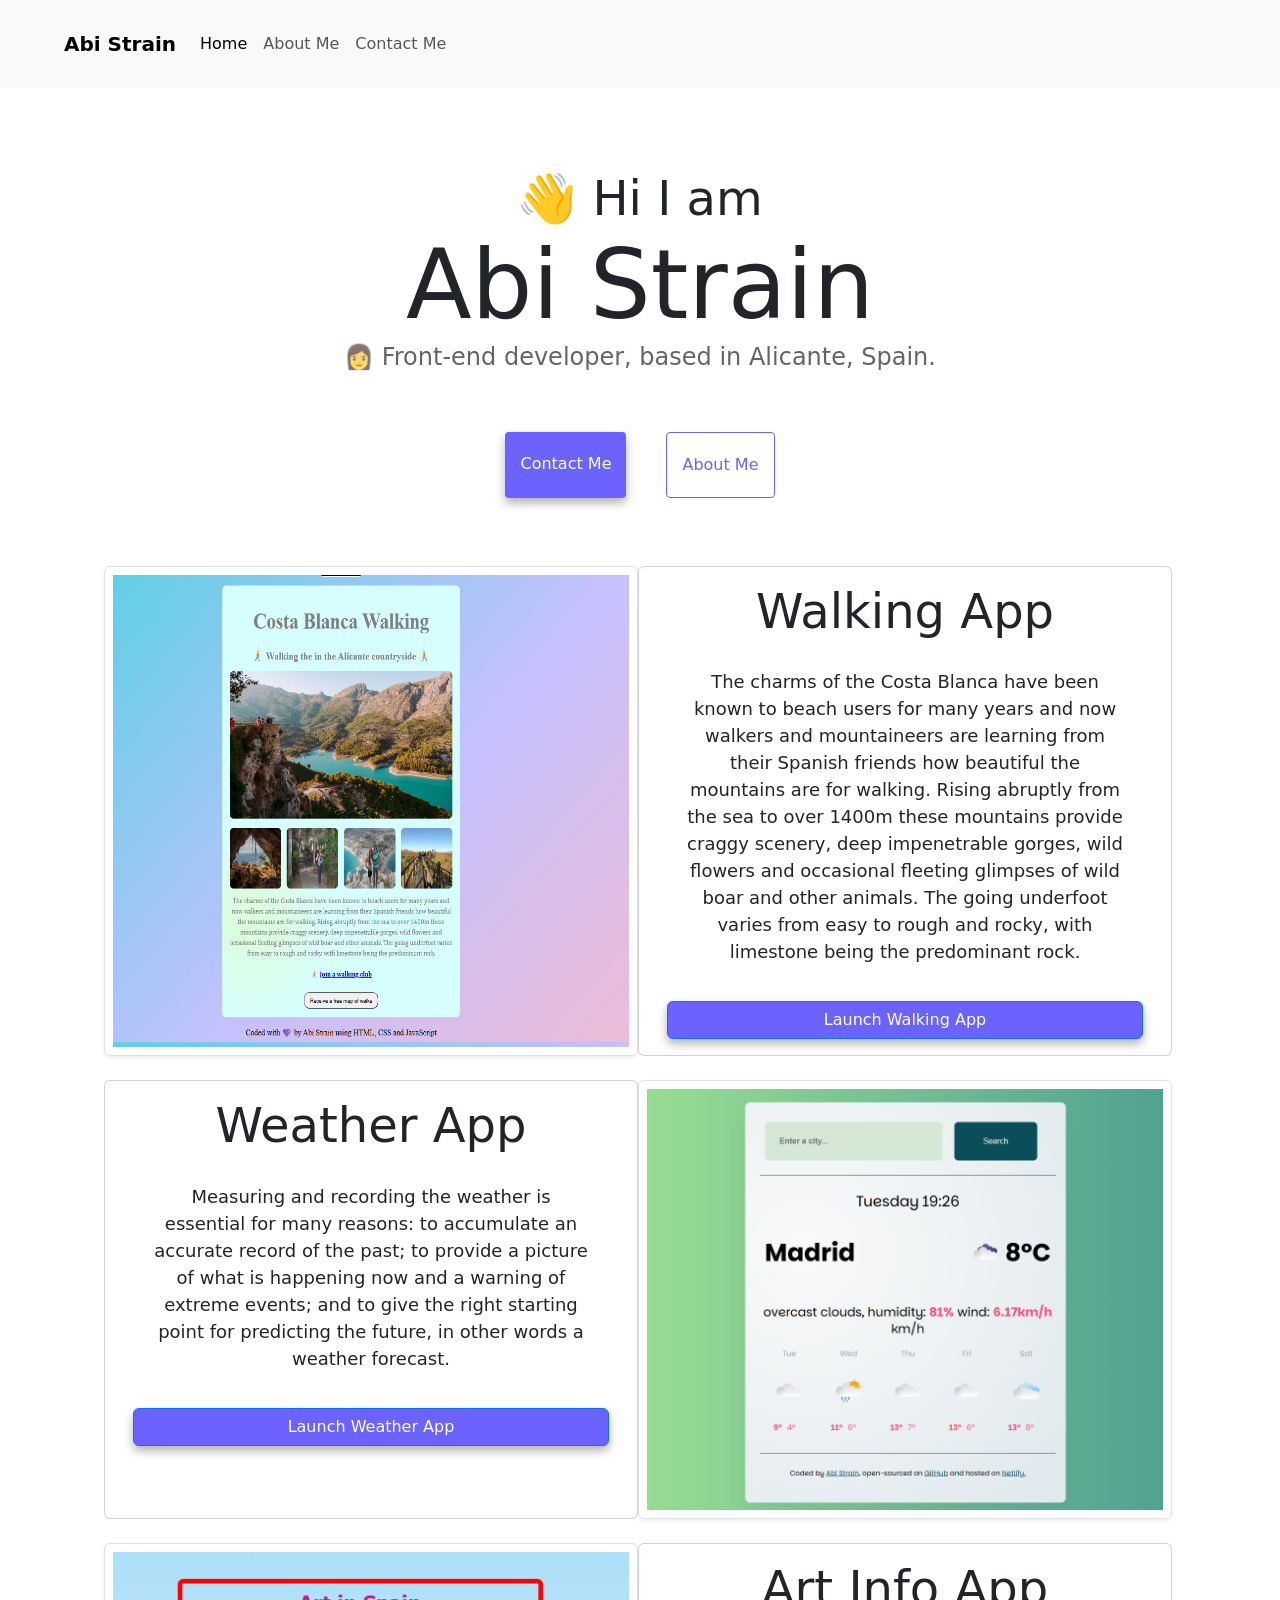
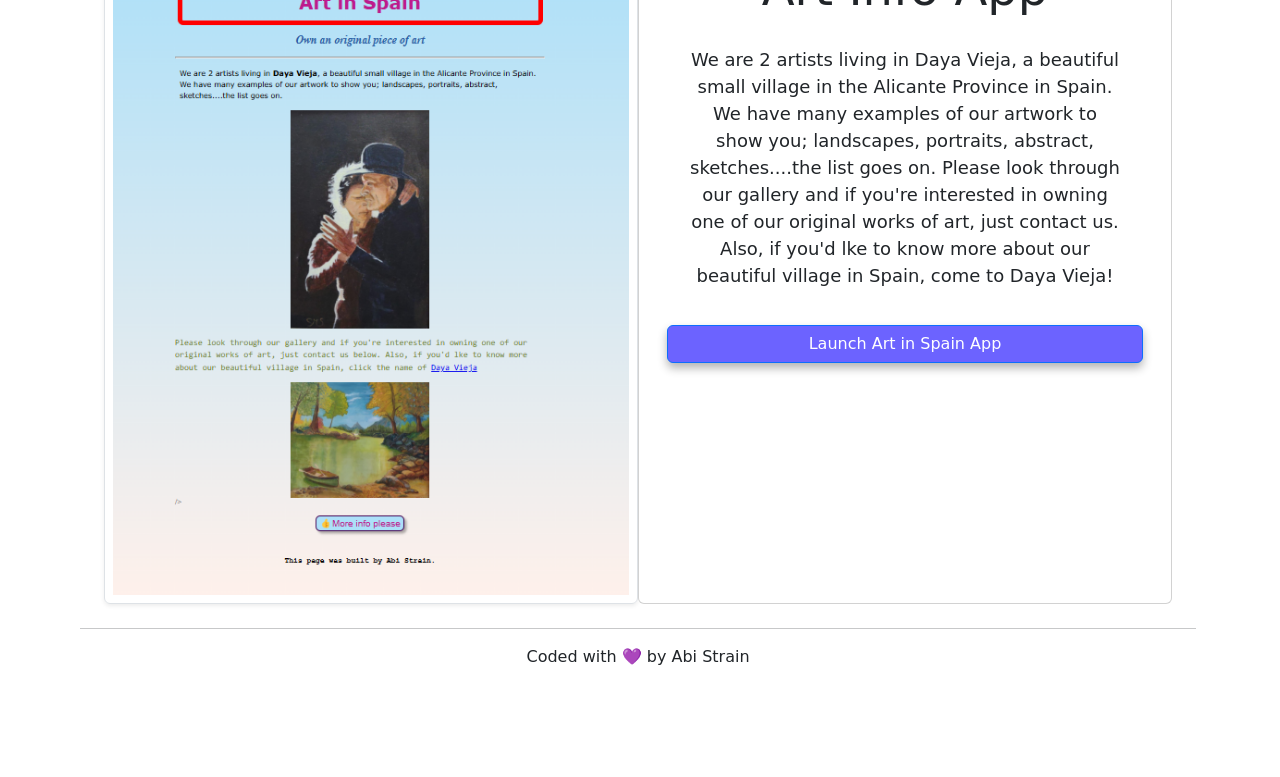
==== index.html @ cea0bedc "copied over files from sandbox" ====
<!DOCTYPE html>
<html lang="en">
  <head>
    <meta charset="UTF-8" />
    <meta http-equiv="X-UA-Compatible" content="IE=edge" />
    <link
      href="https://cdn.jsdelivr.net/npm/bootstrap@5.3.5/dist/css/bootstrap.min.css"
      rel="stylesheet"
      integrity="sha384-SgOJa3DmI69IUzQ2PVdRZhwQ+dy64/BUtbMJw1MZ8t5HZApcHrRKUc4W0kG879m7"
      crossorigin="anonymous"
    />
    <script
      src="https://cdn.jsdelivr.net/npm/bootstrap@5.3.5/dist/js/bootstrap.bundle.min.js"
      integrity="sha384-k6d4wzSIapyDyv1kpU366/PK5hCdSbCRGRCMv+eplOQJWyd1fbcAu9OCUj5zNLiq"
      crossorigin="anonymous"
    ></script>
    <meta name="viewport" content="width=device-width, initial-scale=1.0" />
     <link rel="stylesheet" href="src/style.css" />
     <title>Abi Strain</title>
   
  </head>
  

 <nav class="navbar navbar-expand-lg fixed-top bg-body-tertiary">
      <div class="container-fluid p-3 ms-5">
      <a class="navbar-brand" href="index.html"><strong>Abi Strain</strong></a>
      <button
        class="navbar-toggler"
        type="button"
        data-bs-toggle="collapse"
        data-bs-target="#navbarNav"
        aria-controls="navbarNav"
        aria-expanded="false"
        aria-label="Toggle navigation"
      >
        <span class="navbar-toggler-icon"></span>
      </button>
      <div class="collapse navbar-collapse" id="navbarNav">
        <ul class="navbar-nav">
          <li class="nav-item">
            <a class="nav-link active" aria-current="page" href="index.html"
              >Home</a
            >
          </li>
          <li class="nav-item">
            <a class="nav-link" href="about.html">About Me</a>
          </li>
          <li class="nav-item">
            <a class="nav-link" href="about.html#contact">Contact Me</a>
          </li>
        </ul>
      </div>
    </div>
  </nav>

  <body>
    <h2>👋 Hi I am</h2>
    <h1>Abi Strain</h1>
    <h3>👩 Front-end developer, based in Alicante, Spain.</h3>
    <div class="navigation-links">
      <a href="about.html#contact" class="contact-link">Contact me</a>
      <a href="about.html" class="about-link">About me</a>
    </div>
    <div class="container m-5">
      <div class="row m-4">
        
        <img
          src="images/walking.png"
          
          class="img-fluid col-sm-6 rounded shadow-sm p-2 border"
        />
     
        <div class="card col-sm-6">
        
          <div class="card-body">
            <h2 class="card-title">Walking App</h2>
            <p class="card-text">
              The charms of the Costa Blanca have been known to beach users for
              many years and now walkers and mountaineers are learning from
              their Spanish friends how beautiful the mountains are for walking.
              Rising abruptly from the sea to over 1400m these mountains provide
              craggy scenery, deep impenetrable gorges, wild flowers and
              occasional fleeting glimpses of wild boar and other animals. The
              going underfoot varies from easy to rough and rocky, with
              limestone being the predominant rock.
            </p>
            <a href="#" class="btn btn-primary">Launch Walking App</a>
          </div>
          
        </div>
      </div>
      <div class="row m-4">
        <div class="card col-sm-6">
          <div class="card-body">
            <h2 class="card-title">Weather App</h2>
            <p class="card-text">
              Measuring and recording the weather is essential for many reasons:
              to accumulate an accurate record of the past; to provide a picture
              of what is happening now and a warning of extreme events; and to
              give the right starting point for predicting the future, in other
              words a weather forecast.
            </p>
            <a href="#" class="btn btn-primary">Launch Weather App</a>
          </div>
        </div>
        <img
          src="images/weather.png"
          alt=""
          class="img-fluid rounded col-sm-6 shadow-sm p-2 border"
        />
      </div>
      <div class="row m-4">
        <img
          src="images/art.png"
          alt=""
          class="img-fluid rounded col-sm-6 shadow-sm p-2 border"
        />
        <div class="card col-sm-6">
          <div class="card-body">
            <h2 class="card-title">Art Info App</h2>
            <p class="card-text">
              We are 2 artists living in Daya Vieja, a beautiful small village in
               the Alicante Province in Spain. We have many examples of our artwork 
               to show you; landscapes, portraits, abstract, sketches....the list 
               goes on. Please look through our gallery and if you're interested in 
               owning one of our original works of art, just contact us. Also, if 
               you'd lke to know more about our beautiful village in Spain, 
               come to Daya Vieja!
            </p>
            <a href="#" class="btn btn-primary">Launch Art in Spain App</a>
          </div>
        </div>
    </div>
    <hr>
    <footer>Coded with 💜 by Abi Strain
    </footer>
  </body>
</html>
---- src/style.css ----
:root {
  --primary-color: #6c63ff;
  --secondary-color: #f5f2fe;
  --box-shadow: 0 5px 10px rgba(0, 0, 0, 0.3);
}

body {
  display: block;
  padding-top: 150px;
  padding-bottom: 40px;
  margin: 20px;
}

h1,
h2,
h3 {
  text-align: center;
  margin: 0;
}

h1 {
  font-size: 96px;
}

h2 {
  font-size: 48px;
}

h3 {
  font-size: 24px;
  opacity: 0.7;
}

p {
  padding: 20px;
  border-radius: 4px;
  font-size: 18px;
  line-height: 1.5;
  text-align: center;
}

.navigation-links {
  display: flex;
  margin-top: 40px;
  justify-content: center;
}

.navigation-links a {
  margin: 20px;
  border-radius: 4px;
  padding: 20px 15px;
  text-decoration: none;
  text-transform: capitalize;
}

.contact-link {
  background: var(--primary-color);
  box-shadow: var(--box-shadow);
  color: white;
}

.about-link {
  color: var(--primary-color);
  border: 1px solid var(--primary-color);
}

.email-link {
  display: flex;
  justify-content: center;
  color: var(--primary-color);
  font-size: 28px;
  text-decoration: none;
}

.email-link:hover {
  text-decoration: underline;
}

.btn {
  background: var(--primary-color);
  box-shadow: var(--box-shadow);
  color: white;
  display: block;
}
footer {
  text-align: center;
}
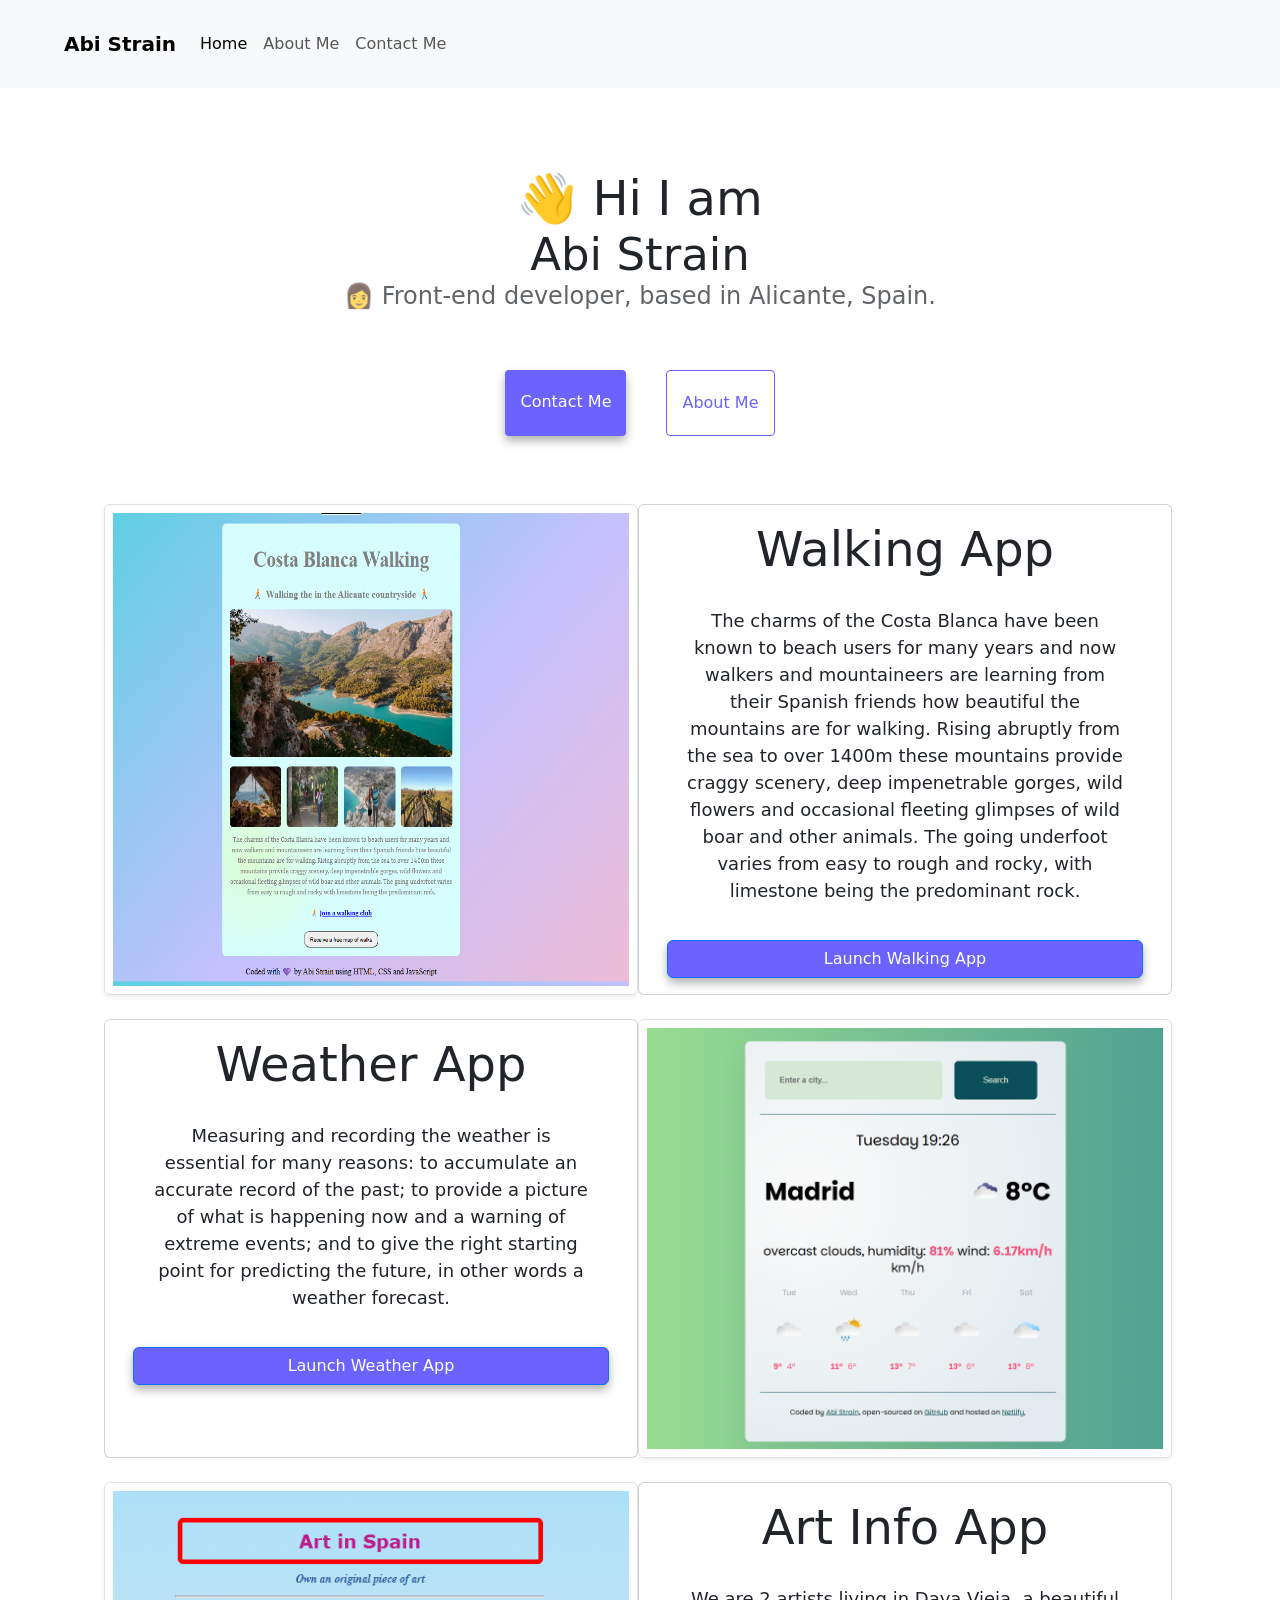
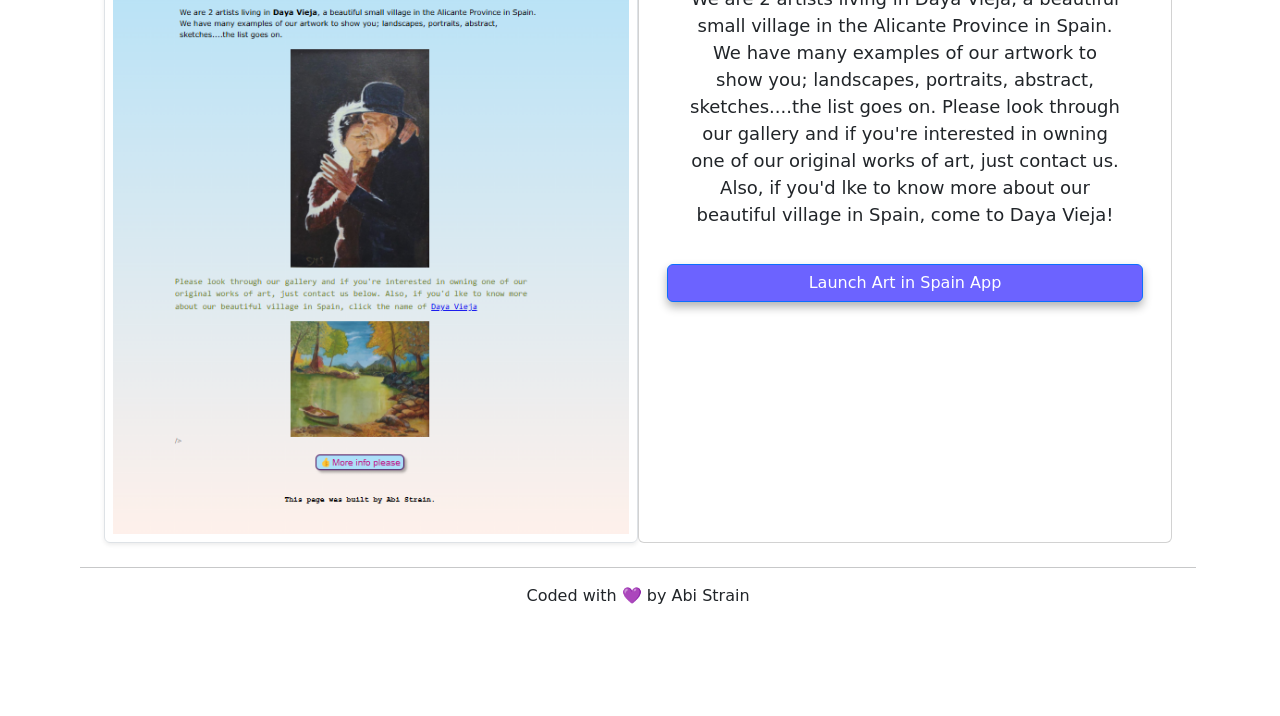
==== commit 6debb2d9: "added media queries" ====
--- a/index.html
+++ b/index.html
@@ -3,6 +3,9 @@
   <head>
     <meta charset="UTF-8" />
     <meta http-equiv="X-UA-Compatible" content="IE=edge" />
+    <meta
+      name="description"
+      content="Visit the different webpages created by front-end developer Abi Strain" />
     <link
       href="https://cdn.jsdelivr.net/npm/bootstrap@5.3.5/dist/css/bootstrap.min.css"
       rel="stylesheet"
@@ -16,14 +19,14 @@
     ></script>
     <meta name="viewport" content="width=device-width, initial-scale=1.0" />
      <link rel="stylesheet" href="src/style.css" />
-     <title>Abi Strain</title>
+     <title>Front End Developer - Abi Strain</title>
    
   </head>
-  
+  <body>
 
  <nav class="navbar navbar-expand-lg fixed-top bg-body-tertiary">
       <div class="container-fluid p-3 ms-5">
-      <a class="navbar-brand" href="index.html"><strong>Abi Strain</strong></a>
+      <a class="navbar-brand" href="index.html" title="homepage"><strong>Abi Strain</strong></a>
       <button
         class="navbar-toggler"
         type="button"
@@ -38,34 +41,34 @@
       <div class="collapse navbar-collapse" id="navbarNav">
         <ul class="navbar-nav">
           <li class="nav-item">
-            <a class="nav-link active" aria-current="page" href="index.html"
+            <a class="nav-link active" aria-current="page" href="index.html" title="Back to homepage"
               >Home</a
             >
           </li>
           <li class="nav-item">
-            <a class="nav-link" href="about.html">About Me</a>
+            <a class="nav-link" href="about.html" title="About page">About Me</a>
           </li>
           <li class="nav-item">
-            <a class="nav-link" href="about.html#contact">Contact Me</a>
+            <a class="nav-link" href="about.html#contact" title="Contact page">Contact Me</a>
           </li>
         </ul>
       </div>
     </div>
   </nav>
 
-  <body>
+  
     <h2>👋 Hi I am</h2>
     <h1>Abi Strain</h1>
     <h3>👩 Front-end developer, based in Alicante, Spain.</h3>
     <div class="navigation-links">
-      <a href="about.html#contact" class="contact-link">Contact me</a>
-      <a href="about.html" class="about-link">About me</a>
+      <a href="about.html#contact" title="Contact details" class="contact-link">Contact me</a>
+      <a href="about.html" title="All about me" class="about-link">About me</a>
     </div>
     <div class="container m-5">
       <div class="row m-4">
         
         <img
-          src="images/walking.png"
+          src="images/walking.png" alt="Costa Blanca Walking"
           
           class="img-fluid col-sm-6 rounded shadow-sm p-2 border"
         />
@@ -84,7 +87,7 @@
               going underfoot varies from easy to rough and rocky, with
               limestone being the predominant rock.
             </p>
-            <a href="#" class="btn btn-primary">Launch Walking App</a>
+            <a href="#" title="Visit Walking app"  class="btn btn-primary">Launch Walking App</a>
           </div>
           
         </div>
@@ -100,19 +103,19 @@
               give the right starting point for predicting the future, in other
               words a weather forecast.
             </p>
-            <a href="#" class="btn btn-primary">Launch Weather App</a>
+            <a href="#" title="Visit Weather app" class="btn btn-primary">Launch Weather App</a>
           </div>
         </div>
         <img
-          src="images/weather.png"
-          alt=""
+          src="images/weather.png" alt="Interactive weather app"
+          
           class="img-fluid rounded col-sm-6 shadow-sm p-2 border"
         />
       </div>
       <div class="row m-4">
         <img
           src="images/art.png"
-          alt=""
+          alt="art-in-spain.com"
           class="img-fluid rounded col-sm-6 shadow-sm p-2 border"
         />
         <div class="card col-sm-6">
@@ -127,7 +130,7 @@
                you'd lke to know more about our beautiful village in Spain, 
                come to Daya Vieja!
             </p>
-            <a href="#" class="btn btn-primary">Launch Art in Spain App</a>
+            <a href="#" title="Visit Art app" class="btn btn-primary">Launch Art in Spain App</a>
           </div>
         </div>
     </div>
--- a/src/style.css
+++ b/src/style.css
@@ -85,3 +85,15 @@
 footer {
   text-align: center;
 }
+.contact {
+  padding: 20px;
+  margin-top: 50px;
+}
+@media (min-width: 500px) {
+  h1 {
+    font-size: 45px;
+  }
+  .card {
+    display: block;
+  }
+}
